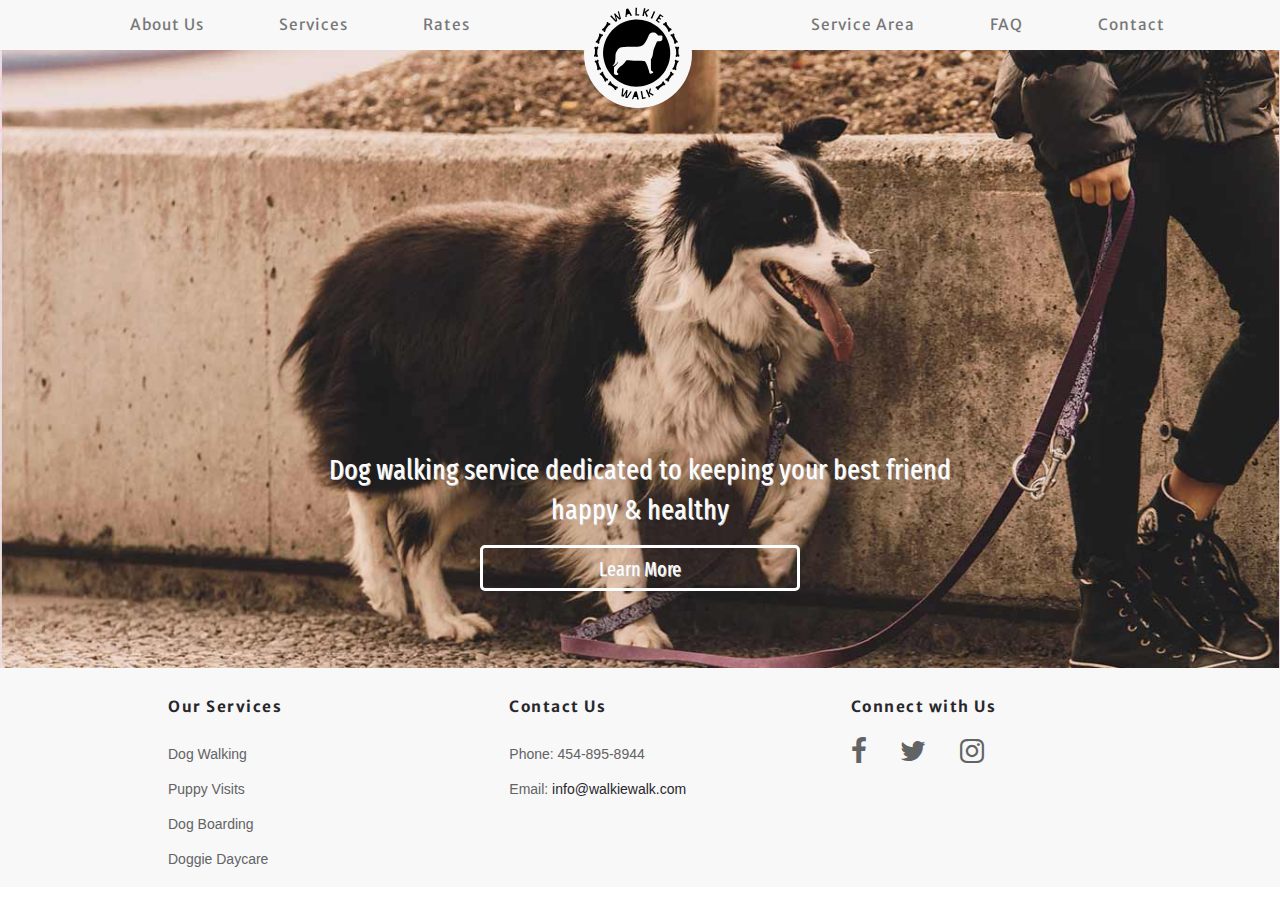
==== index.html @ bbf7eb5e "Add files via upload" ====
<!doctype html>
<html>
<head>
<meta charset="utf-8">
<meta http-equiv="X-UA-Compatible" content="IE=edge">
<meta name="viewport" content="width=device-width, initial-scale=1.0">
<title>Walkie Walk</title>
<link rel="stylesheet" href="https://maxcdn.bootstrapcdn.com/font-awesome/4.7.0/css/font-awesome.min.css">
<link href="https://fonts.googleapis.com/css?family=Fira+Sans+Extra+Condensed|Merriweather+Sans" rel="stylesheet">
<link rel="stylesheet" href="css/stylesheet.css">
<link rel="icon" href="images/logo.png">
<link href="css/bootstrap.css" rel="stylesheet" type="text/css">
<!-- HTML5 shim and Respond.js for IE8 support of HTML5 elements and media queries -->
<!-- WARNING: Respond.js doesn't work if you view the page via file:// -->
<!--[if lt IE 9]>
<script src="https://oss.maxcdn.com/html5shiv/3.7.2/html5shiv.min.js"></script>
<script src="https://oss.maxcdn.com/respond/1.4.2/respond.min.js"></script>
<![endif]-->
</head>

<body>

<nav class="navbar navbar-default navbar-fixed-top mainNav">
    <div class="container">
      <div class="navbar-header">
        <div class="navbar-toggle collapsed" data-toggle="collapse" data-target="#navMain">
          <span class="sr-only">Toggle navigation</span>
          <span class="icon-bar"></span>
          <span class="icon-bar"></span>
          <span class="icon-bar"></span>
        </div>
        <a class="navbar-brand text-hide" href="index.html">Brand Text
        </a>
      </div>
      <div id="navMain" class="navbar-collapse collapse">
        <ul class="nav navbar-nav navbar-left">
          <li><a href="aboutus.html">About Us</a></li>
		<li><a href="services.html">Services</a></li>
		  <li><a href="rates.html">Rates</a></li>
		  </ul>
		  <ul class="nav navbar-nav navbar-right">
		  <li><a href="#">Service Area</a></li>
		  <li><a href="#">FAQ</a></li>
		  <li><a href="contact.html">Contact</a></li>
		  </ul>
      </div>
    </div>
  </nav>
  
  <div class="clear"></div>

<div class="desktop-trigger-display">
	<a href="aboutus.html">
		<img src="images/hero.jpg" class="img-responsive-adjust"></img>
			<span class="desktop-hero-content">Dog walking service dedicated to keeping your best friend happy & healthy
				<div class="learn-more-btn"><span class="learn-more-btn-text">Learn More</span></div>
			</span>
		</a>
</div>



<div class="mobile-trigger-display">
	<a href="aboutus.html">
		<div class="relative-container mobile-hero">
			<img src="images/mobile_hero_one.jpg" class="img-responsive mobile-hero-one"></img>
			<span class="mobile-hero-content">Dog Walking Service for your Best Friend
				<div class="learn-more-btn"><span class="learn-more-btn-text">Learn More</span></div>
			</span>
		</div>
	</a>
</div>

<div class="mobile-trigger-display">
	<a href="services.html">
		<div class="relative-container mobile-hero">
			<img src="images/mobile_hero_two.jpg" class="img-responsive"></img>
			<span class="mobile-hero-content">Explore Our Services
			</span>
		</div>
	</a>
</div>

<div class="mobile-trigger-display">
	<a href="rates.html">
		<div class="relative-container mobile-hero">
			<img src="images/mobile_hero_three.jpg" class="img-responsive"></img>
			<span class="mobile-hero-content">Our Rates
			</span>
		</div>
	</a>
</div>

<footer>
	<div class="container-fluid">
		<div class="row">
			<div class="footer-links">
			<div class="footer-col">
				<ul class="footer-list">
					<li class="footer-heading">Our Services</li>
					<li><a href="services.html">Dog Walking</a></li>
					<li><a href="#">Puppy Visits</a></li>
					<li><a href="#">Dog Boarding</a></li>
					<li><a href="#">Doggie Daycare</a></li>
				</ul>
			</div>
		
			<div class="footer-col">
				<ul class="footer-list">
					<li class="footer-heading">Contact Us</li>
					<li>Phone: 454-895-8944</li>
					<li class="footer-email">Email: <a href="mailto:info@walkiewalk.com">info@walkiewalk.com</a></li>
				</ul>
			
			</div>
			
			<div class="footer-col">
			<ul class="footer-list">
				<li class="footer-heading">Connect with Us</li>
				<li class="footer-social-first"><a href="#"><i class="fa-2x fa fa-facebook" aria-hidden="true"></i></a></li>
				<li class="footer-social"><a href="#"><i class="fa-2x fa fa-twitter" aria-hidden="true"></i></a></li>
				<li class="footer-social"><a href="#"><i class="fa-2x fa fa-instagram" aria-hidden="true"></i></a></li>
			</ul>
			</div>
		</div>
		</div>
	</div>
</footer>

<script src="js/jquery-1.11.3.min.js"></script>
<script src="js/bootstrap.js"></script>
</body>
</html>
---- css/stylesheet.css ----
/*** Base ***/
.relative-container{
	position: relative;
}

ul{
	list-style-type: none;
}

a, a:hover, a:visited{	
	text-decoration: none;
}

.center{
	text-align: center;
}

.clear { 
	display:block; 
	height: 50px;
}

.img-responsive-adjust{
	width: 100%;
	display: block;
	height: auto;
}

.col-xs-1, .col-sm-1, .col-md-1, .col-lg-1, .col-xs-2, .col-sm-2, .col-md-2, .col-lg-2, .col-xs-3, .col-sm-3, .col-md-3, .col-lg-3, .col-xs-4, .col-sm-4, 
.col-md-4, .col-lg-4, .col-xs-5, .col-sm-5, .col-md-5, .col-lg-5, .col-xs-6, .col-sm-6, .col-md-6, .col-lg-6, .col-xs-7, .col-sm-7, .col-md-7, .col-lg-7, 
.col-xs-8, .col-sm-8, .col-md-8, .col-lg-8, .col-xs-9, .col-sm-9, .col-md-9, .col-lg-9, .col-xs-10, .col-sm-10, .col-md-10, .col-lg-10, .col-xs-11, .col-sm-11, 
.col-md-11, .col-lg-11, .col-xs-12, .col-sm-12, .col-md-12, .col-lg-12{
	margin-bottom: 25px;
}

/*** Navigation ***/
.navbar-default{
	background-color: #f8f8f9 !important;
	border: none !important;
}

.navbar{
	border: none !important;
	margin-bottom: 0px !important;
}

.navbar-fixed-top .navbar-collapse{	
	max-height: 100% !important;
}

.navbar-default .navbar-toggle{
	border-color: transparent !important;
	float: left !important;
}

.navbar-nav > li > a{
	font-family: 'Merriweather Sans', sans-serif;
	color: #626364;
	font-size: 110% !important;
}

.navbar-nav > li > a:hover{
	color: #28272c;
}

/*** Mobile Content ***/
.mobile-trigger-display{
	display: unset;
}

span.mobile-hero-content{
	position: absolute;
	left: 50%;
	top: 50%;
	transform: translateX(-50%);
	color: #fff;
	font-family: 'Fira Sans Extra Condensed', sans-serif;
	font-size: 210%;
	letter-spacing: 2px;
	text-align: center;
	font-weight: 800;
	text-transform: uppercase;
	text-shadow: 1px 1px 0px rgba(200, 200, 200, 1);
	width: 100%;
}

span.mobile-hero-content .learn-more-btn, span.desktop-hero-content .learn-more-btn{
	border: 3px solid #fff;
	border-radius: 5px;
	width: 50%;
	transform: translateX(50%);
	margin-top: 15px;	
}

span.mobile-hero-content .learn-more-btn span.learn-more-btn-text, span.desktop-hero-content .learn-more-btn span.learn-more-btn-text{
	color: #fff;
	text-align: center;
	font-size: 70%;
	vertical-align: middle;
}

@media only screen and (max-width: 767px){
.navbar-collapse{
	background-color: #28272c;
	border-top: none !important;
	font-family: 'Merriweather Sans', sans-serif;
	padding-top: 50px;
	height: 1400px;
	z-index: 1100;
}

.navbar-collapse ul.navbar-nav li{
	margin-left: 10px;
	margin-right: 10px;
}
.navbar-collapse ul.navbar-nav > li  > a{
	color: #fff;
	font-size: 120%;
	border-bottom: 1px solid #fff;
	line-height: 3;
}

ul.navbar-nav > li > a:hover{
	color: #848082 !important;
}

.desktop-trigger-display{
		display: none;
	}

}

ul.navbar-nav > li >a{
    font-size: 120%;
    letter-spacing: 1px;
}

@media only screen and (max-width: 500px){
	span.mobile-hero-content{
		font-size: 130%;
	}
	
	span.mobile-hero-content .learn-more-btn span.learn-more-btn-text{
		font-size: 50%;
	}
}

/*** Desktop Content ***/
@media only screen and (min-width: 1001px){
ul.navbar-left > li > a{
    padding-left: 60px;
}

ul.navbar-right > li > a{
    padding-right: 60px;
}

}

@media only screen and (min-width: 768px) and (max-width: 1000px){
    ul.navbar-left > li > a{
    padding-left: 0px;
}

ul.navbar-right > li > a{
    padding-right: 0px;
}

}

.mainNav .navbar-brand {
  background: url('../images/logo.svg');
  transform: translateX(-50%);
  left: 50%;
  position: absolute;
  width: 900px;
  height: 900px;
  zoom: 10%;
  z-index: 1200;
  background-repeat: no-repeat;
  border-radius: 50%;
  background-color: #f8f8f9;
}

.mainNav .navbar-brand:hover, .mainNav .navbar-brand:focus{
	background-color: #f8f8f9 !important;
}

@media (min-width: 768px){
.mobile-trigger-display{
	display: none;
}

.desktop-trigger-display{
	display: unset;
}

.desktop-hero-content{
	position: absolute;
	top: 25%;
	left: 50%;
	transform: translateX(-50%);
	font-family: 'Fira Sans Extra Condensed', sans-serif;
	font-size: 200%;
	color: #fff;
	text-align: center;
	text-shadow: 1px 1px 0px rgba(200, 200, 200, 1);
}

.desktop-trigger-display .learn-more-btn{
	transition: background-color 0.5s ease, color 0.5s ease;
	-webkit-transition: background-color 0.5s ease, color 0.5s ease;
	-moz-transition: background-color 0.5s ease, color 0.5s ease;
	-o-transition: background-color 0.5s ease, color 0.5s ease;
	-ms-transition: background-color 0.5s ease, color 0.5s ease;
}

.desktop-trigger-display .learn-more-btn:hover{
	background-color: #fff;
	text-shadow: 1px 1px 0px rgba(200, 200, 200, 1);
}

.desktop-trigger-display .learn-more-btn:hover span.learn-more-btn-text{
	color:  #28272c;
}

.mainNav .navbar-brand{
	zoom: 12%;
}
}

@media only screen and (min-width: 890px) and (max-width: 1200px){
.desktop-hero-content{
	top: 35%;
}
}

@media only screen and (min-width: 1201px){
.desktop-hero-content{
	top: 50%;
}
}

/*** Footer ***/

footer{
	background-color: #f8f8f9;
}

.footer-list{
	line-height: 2;
	text-decoration: none;
	text-align: center;
}

.footer-list a, .footer-list >li{
	color: #626364;
	font-size: 100%;
	line-height: 2.5;
	text-decoration: none;
}

.footer-list a:hover{
	text-decoration: none;
	color: #28272c;
}

li.footer-email a, li.contact-email a{
	color: #28272c;
}

li.footer-email a:hover, li.contact-email a:hover{
	color: #6d6b72;
	text-decoration: none;
}

li.footer-heading{
	text-align: center;
	font-family: 'Merriweather Sans', sans-serif;
	margin: 20px 0 10px 0;
	color: #28272c;
	font-size: 110%;
	letter-spacing: 1.5px;
	font-weight: bold;
}

li.footer-social{
	display: inline;
	padding-left: 30px;
}

li.footer-social-first{
	padding-left: 0px;
	display: inline;
}

@media only screen and (min-width: 768px){
	li.footer-heading{
		text-align: left;
	}
	
	.footer-links{
		width: 80%;
		margin-left: 10%;
		margin-right: 10%;
	}
	
	footer{
		width: 100%;
	}
	
	.footer-col{
		width: 33.33%;
		float: left;
	}
	
	.footer-list{
		text-align: left;
	}
}
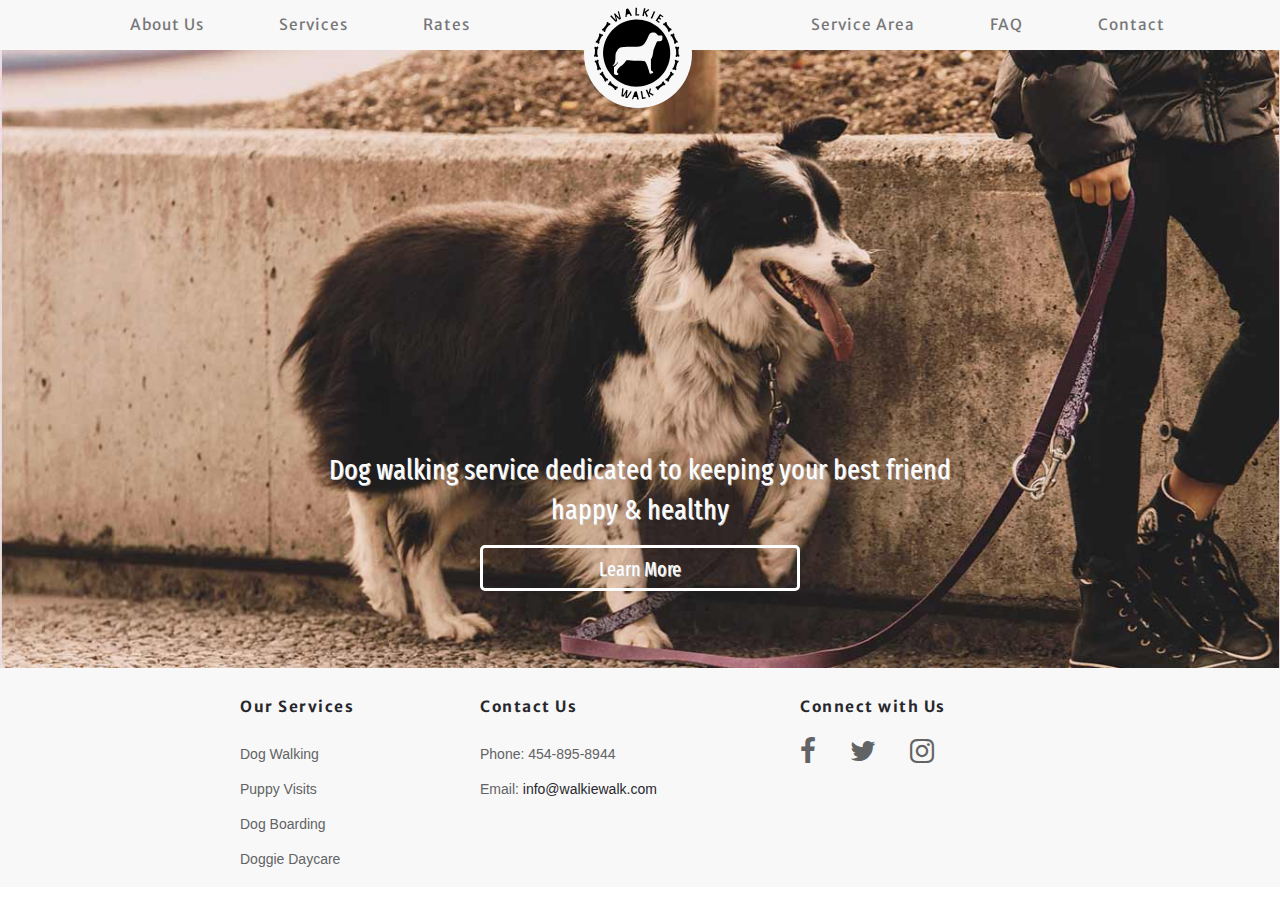
==== commit 21220dff: "Update index.html" ====
--- a/index.html
+++ b/index.html
@@ -95,7 +95,7 @@
 	<div class="container-fluid">
 		<div class="row">
 			<div class="footer-links">
-			<div class="footer-col">
+			<div id="footer-services">
 				<ul class="footer-list">
 					<li class="footer-heading">Our Services</li>
 					<li><a href="services.html">Dog Walking</a></li>
@@ -105,7 +105,7 @@
 				</ul>
 			</div>
 		
-			<div class="footer-col">
+			<div id="footer-contact">
 				<ul class="footer-list">
 					<li class="footer-heading">Contact Us</li>
 					<li>Phone: 454-895-8944</li>
@@ -114,7 +114,7 @@
 			
 			</div>
 			
-			<div class="footer-col">
+			<div id="footer-connect">
 			<ul class="footer-list">
 				<li class="footer-heading">Connect with Us</li>
 				<li class="footer-social-first"><a href="#"><i class="fa-2x fa fa-facebook" aria-hidden="true"></i></a></li>
--- a/css/stylesheet.css
+++ b/css/stylesheet.css
@@ -247,10 +247,17 @@
 	background-color: #f8f8f9;
 }
 
+footer div.row{
+	width: 80%;
+	margin-left: 10% !important;
+	margin-right: 10% !important;
+}
+
 .footer-list{
 	line-height: 2;
 	text-decoration: none;
 	text-align: center;
+	padding: 0px;
 }
 
 .footer-list a, .footer-list >li{
@@ -309,9 +316,19 @@
 		width: 100%;
 	}
 	
-	.footer-col{
-		width: 33.33%;
+	#footer-services{
+		width: 30%;
 		float: left;
+	}
+	
+	#footer-contact{
+		float: left;
+		width: 40%;
+	}
+	
+	#footer-connect{
+		float: left;
+		width: 30%;
 	}
 	
 	.footer-list{
